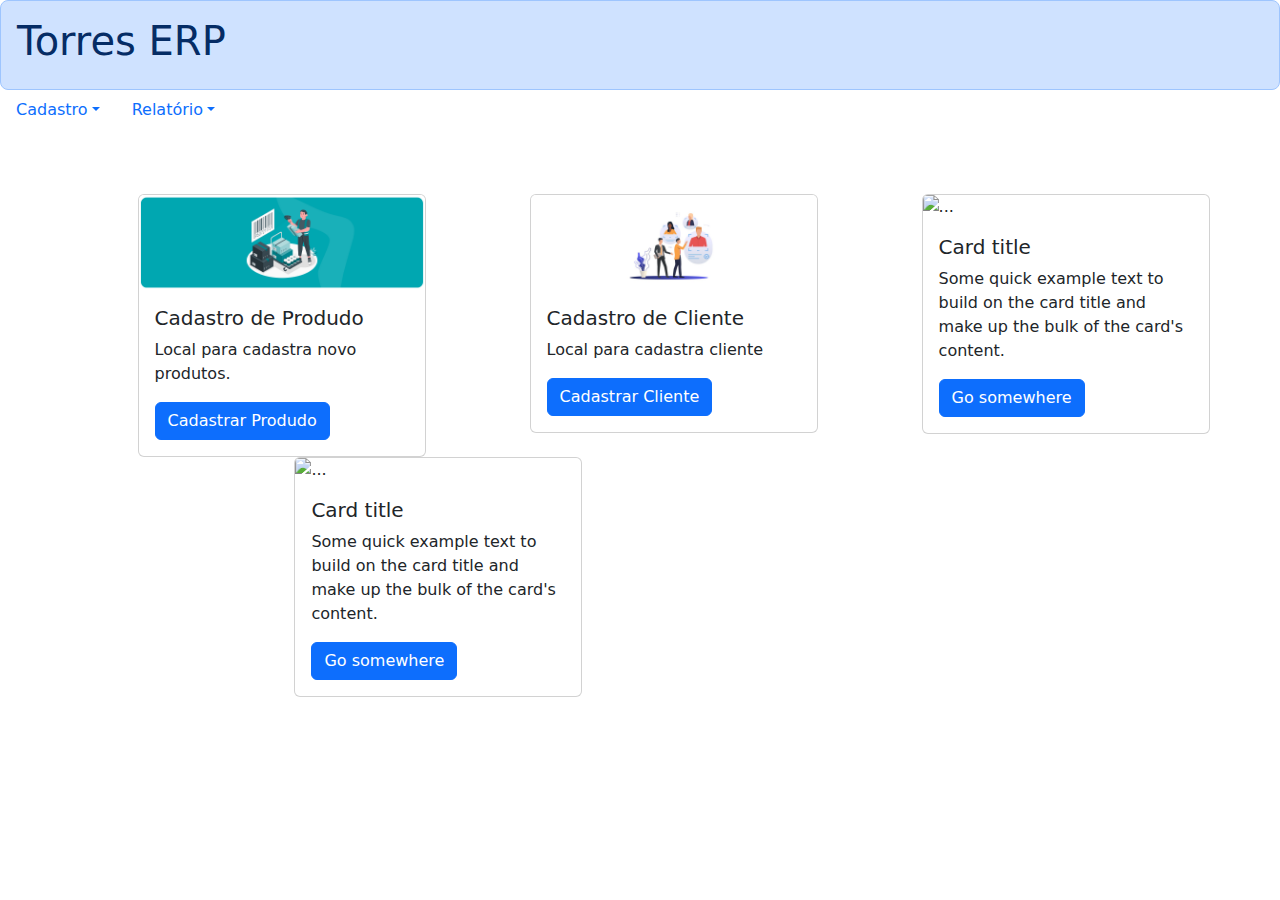
==== index.html @ 836616f5 "adição de novos elementos" ====
<!DOCTYPE html>
<html lang="en">
<head>
    <meta charset="UTF-8">
    <meta name="viewport" content="width=device-width, initial-scale=1.0">
    <link href="https://cdn.jsdelivr.net/npm/bootstrap@5.3.3/dist/css/bootstrap.min.css" rel="stylesheet" 
    integrity="sha384-QWTKZyjpPEjISv5WaRU9OFeRpok6YctnYmDr5pNlyT2bRjXh0JMhjY6hW+ALEwIH" crossorigin="anonymous">
    <link rel="stylesheet" href="index.css"/>
    <title>Torres ERP</title>
</head>
<body>
    <div class="p-3 text-primary-emphasis bg-primary-subtle border border-primary-subtle rounded-3">
        <h1>Torres ERP</h1>
    </div>
    <ul class="nav nav-pills">
        <li  class="nav-item dropdown">
          <a class="nav-link dropdown-toggle" data-bs-toggle="dropdown" href="#" role="button" aria-expanded="false">Cadastro</a>
          <ul class="dropdown-menu">
            <li><a class="dropdown-item" href="#">Produto</a></li>
            <li><a class="dropdown-item" href="#">Vendas</a></li>
          </ul>
        </li>
        <li class="nav-item dropdown">
          <a class="nav-link dropdown-toggle" data-bs-toggle="dropdown" href="#" role="button" aria-expanded="false">Relatório</a>
          <ul class="dropdown-menu">
            <li><a class="dropdown-item" href="#">Produto</a></li>
            <li><a class="dropdown-item" href="#">vendas por mês</a></li>
            <li><a class="dropdown-item" href="#">Produto Mais vendido no Mês </a></li>
          </ul>
        </li>
      </ul>
      <div id="conteudo">
        <div class="row">
            <div class="col">
              <div class="card" style="width: 18rem;">
                <img src="img/cadastro-de-produtos.png" class="card-img-top" alt="...">
                <div class="card-body">
                  <h5 class="card-title">Cadastro de  Produdo </h5>
                  <p class="card-text">Local para cadastra novo produtos.</p>
                  <a href="cadastroProdudo.html" class="btn btn-primary">Cadastrar Produdo</a>
                </div>
              </div>
            </div>
            <div class="col">
              <div class="card" style="width: 18rem;">
                <img src="img/cadastro-de-cliente.jpg" class="card-img-top" alt="...">
                  <div class="card-body">
                    <h5 class="card-title">Cadastro de Cliente </h5>
                    <p class="card-text">Local para cadastra cliente </p>
                    <a href="#" class="btn btn-primary">Cadastrar Cliente </a>
                  </div>
                </div>
              </div>  
              <div class="col">
                <div class="card" style="width: 18rem;">
                  <img src="..." class="card-img-top" alt="...">
                  <div class="card-body">
                    <h5 class="card-title">Card title</h5>
                    <p class="card-text">Some quick example text to build on the card title and make up the bulk of the card's content.</p>
                    <a href="#" class="btn btn-primary">Go somewhere</a>
                  </div>
                </div>
              </div>
              <div class="col">
                <div class="card" style="width: 18rem;">
                  <img src="..." class="card-img-top" alt="...">
                    <div class="card-body">
                      <h5 class="card-title">Card title</h5>
                      <p class="card-text">Some quick example text to build on the card title and make up the bulk of the card's content.</p>
                      <a href="#" class="btn btn-primary">Go somewhere</a>
                    </div>
                  </div>
              </div>
          </div>
      </div>        
                 
     
   

    
</body>
<script src="https://cdn.jsdelivr.net/npm/bootstrap@5.3.3/dist/js/bootstrap.bundle.min.js" 
integrity="sha384-YvpcrYf0tY3lHB60NNkmXc5s9fDVZLESaAA55NDzOxhy9GkcIdslK1eN7N6jIeHz" crossorigin="anonymous"></script>
</html>
---- index.css ----
#conteudo{
   margin: 5%;
    
    
   
   

}
.row{
  
   

}
.col{
  
   
}
.card{
    margin-left: 20%;
}
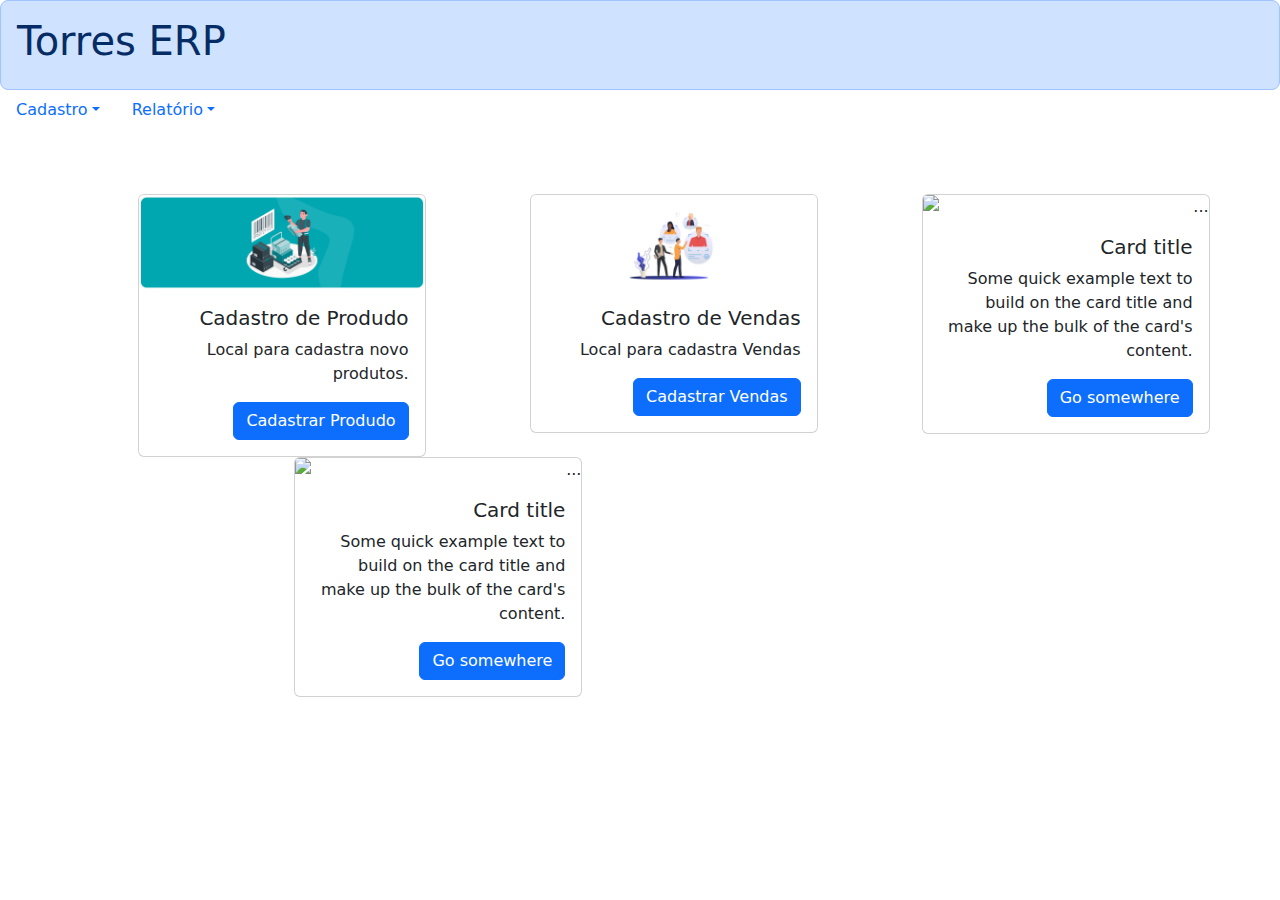
==== commit 6a96e20c: "atualização do projeto" ====
--- a/index.html
+++ b/index.html
@@ -17,7 +17,8 @@
           <a class="nav-link dropdown-toggle" data-bs-toggle="dropdown" href="#" role="button" aria-expanded="false">Cadastro</a>
           <ul class="dropdown-menu">
             <li><a class="dropdown-item" href="#">Produto</a></li>
-            <li><a class="dropdown-item" href="#">Vendas</a></li>
+            <li><a class="dropdown-item" href="cadastroVendas.html">Vendas</a></li>
+            <li><a class="dropdown-item" href="index.html">Home</a></li>
           </ul>
         </li>
         <li class="nav-item dropdown">
@@ -45,9 +46,9 @@
               <div class="card" style="width: 18rem;">
                 <img src="img/cadastro-de-cliente.jpg" class="card-img-top" alt="...">
                   <div class="card-body">
-                    <h5 class="card-title">Cadastro de Cliente </h5>
-                    <p class="card-text">Local para cadastra cliente </p>
-                    <a href="#" class="btn btn-primary">Cadastrar Cliente </a>
+                    <h5 class="card-title">Cadastro de Vendas </h5>
+                    <p class="card-text">Local para cadastra Vendas </p>
+                    <a href="cadastroVendas.html" class="btn btn-primary">Cadastrar Vendas </a>
                   </div>
                 </div>
               </div>  
--- a/index.css
+++ b/index.css
@@ -7,14 +7,20 @@
 
 }
 .row{
+    text-align: right;
+  
   
    
 
 }
 .col{
-  
+   
    
 }
 .card{
     margin-left: 20%;
 }
+#butao{
+    padding: 10px;
+    text-align: center;
+}
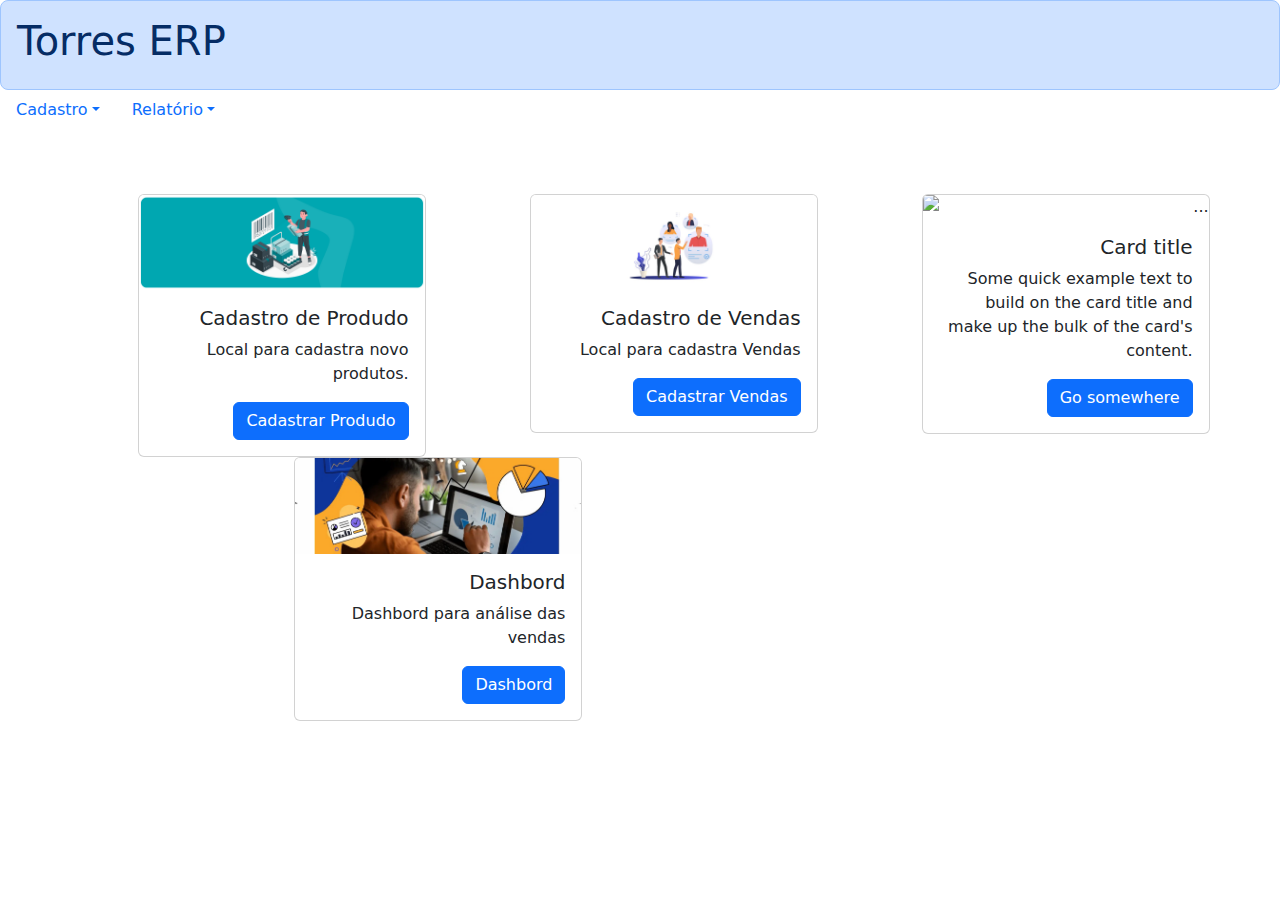
==== commit 623a9f0d: "aula 12072024" ====
--- a/index.html
+++ b/index.html
@@ -64,11 +64,11 @@
               </div>
               <div class="col">
                 <div class="card" style="width: 18rem;">
-                  <img src="..." class="card-img-top" alt="...">
+                  <img src="img/dashboard1.png" class="card-img-top" alt="...">
                     <div class="card-body">
-                      <h5 class="card-title">Card title</h5>
-                      <p class="card-text">Some quick example text to build on the card title and make up the bulk of the card's content.</p>
-                      <a href="#" class="btn btn-primary">Go somewhere</a>
+                      <h5 class="card-title">Dashbord</h5>
+                      <p class="card-text">Dashbord para análise das vendas</p>
+                      <a href="dashbord.html" class="btn btn-primary">Dashbord</a>
                     </div>
                   </div>
               </div>
--- a/index.css
+++ b/index.css
@@ -24,3 +24,7 @@
     padding: 10px;
     text-align: center;
 }
+#conteudoDashboard{
+    width: 800px;
+    height: 1000px;
+}
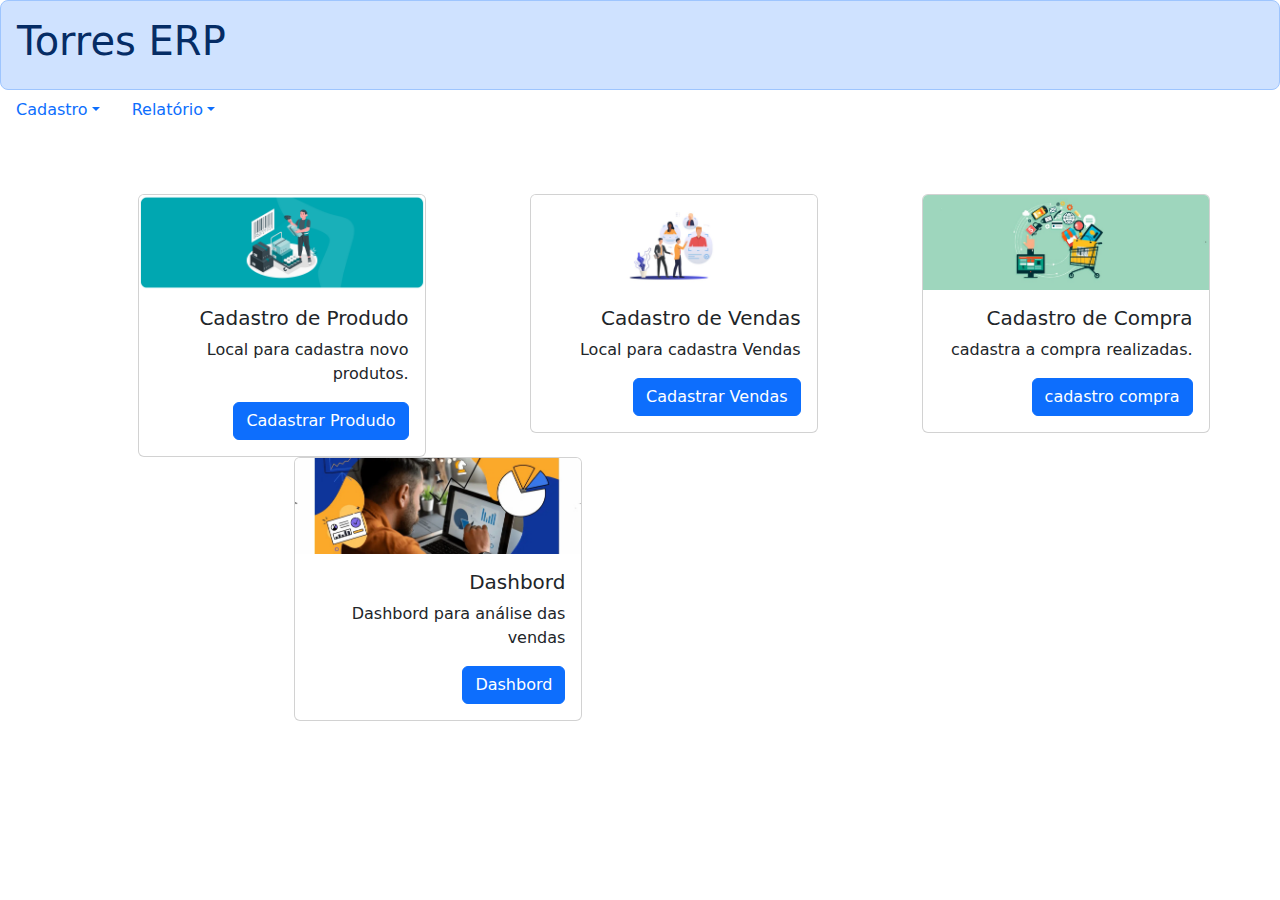
==== commit a24997b3: "alterações na aula de 22072024" ====
--- a/index.html
+++ b/index.html
@@ -16,8 +16,12 @@
         <li  class="nav-item dropdown">
           <a class="nav-link dropdown-toggle" data-bs-toggle="dropdown" href="#" role="button" aria-expanded="false">Cadastro</a>
           <ul class="dropdown-menu">
-            <li><a class="dropdown-item" href="#">Produto</a></li>
+            <li><a class="dropdown-item" href="fornecedor.html">Fornecedor</a></li>
+            <li><a class="dropdown-item" href="tipoPagamento.html">Tipo de Pagamento</a></li>
+            <li><a class="dropdown-item" href="compras.html">Compra</a></li>
+            <li><a class="dropdown-item" href="cadastroProdudo.html">Produto</a></li>
             <li><a class="dropdown-item" href="cadastroVendas.html">Vendas</a></li>
+            <li><a class="dropdown-item" href="dashbord.html">DashBord</a></li>
             <li><a class="dropdown-item" href="index.html">Home</a></li>
           </ul>
         </li>
@@ -54,11 +58,11 @@
               </div>  
               <div class="col">
                 <div class="card" style="width: 18rem;">
-                  <img src="..." class="card-img-top" alt="...">
+                  <img src="img/registrar-compras.jpg" class="card-img-top" alt="...">
                   <div class="card-body">
-                    <h5 class="card-title">Card title</h5>
-                    <p class="card-text">Some quick example text to build on the card title and make up the bulk of the card's content.</p>
-                    <a href="#" class="btn btn-primary">Go somewhere</a>
+                    <h5 class="card-title">Cadastro de Compra </h5>
+                    <p class="card-text">cadastra a compra realizadas. </p>
+                    <a href="compras.html" class="btn btn-primary">cadastro compra </a>
                   </div>
                 </div>
               </div>
--- a/index.css
+++ b/index.css
@@ -28,3 +28,15 @@
     width: 800px;
     height: 1000px;
 }
+#conteudoDashboard1{
+    width: 800px;
+    height: 1000px;
+}
+
+#tabelaCompra{
+    width: 90%;
+    margin-left: 5%;
+    margin-top: 1%;
+    padding: 5px;
+    
+}